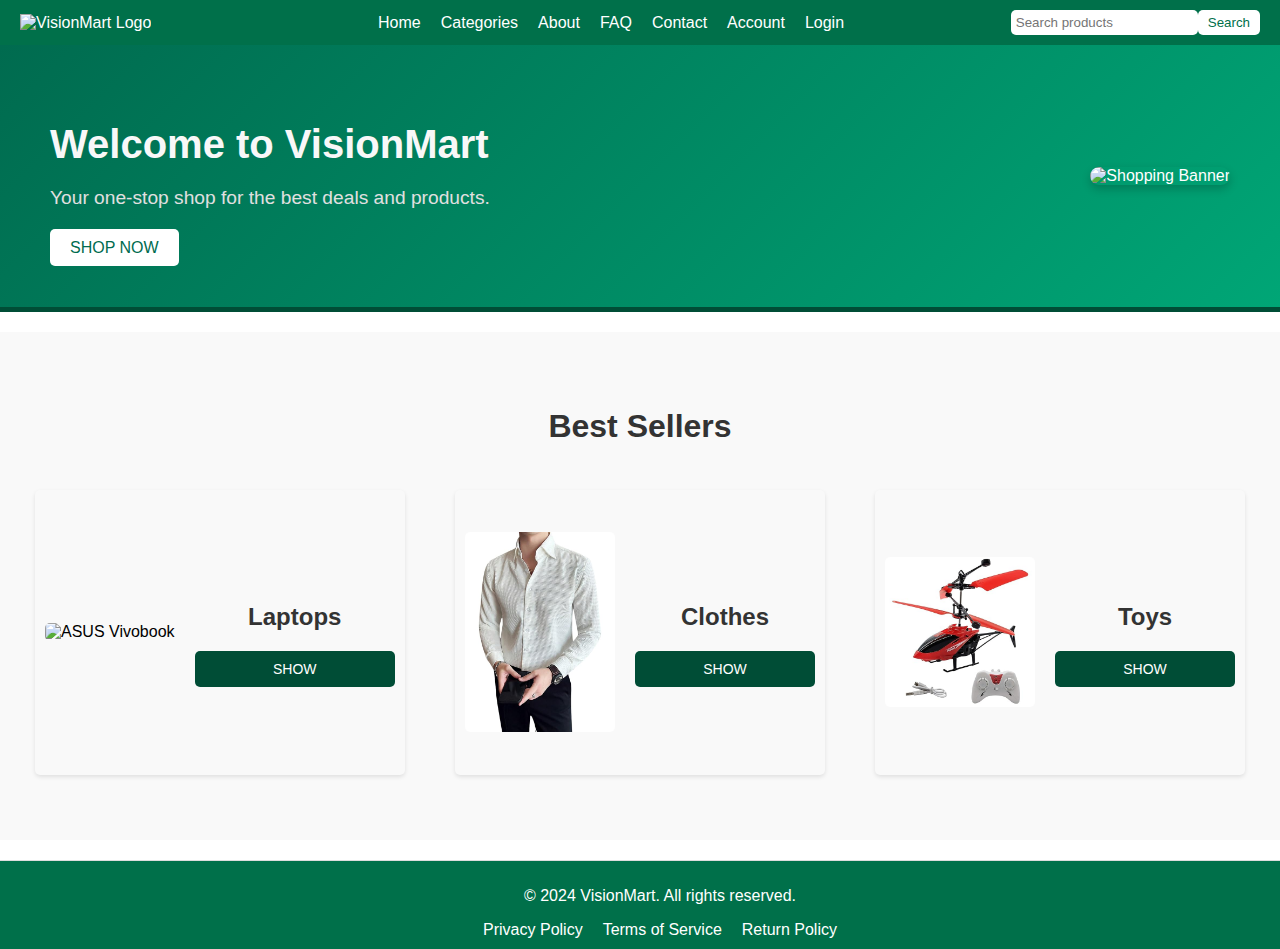
==== index.html @ 34f5b3d1 "Initial commit" ====
<!DOCTYPE html>
<html>

<head>
    <meta charset="utf-8">
    <meta name="viewport" content="width=device-width">
    <title>VisionMart - Home</title>
    <link href="style.css" rel="stylesheet" type="text/css" />
</head>
<body>

    <!-- navbar -->
    <div class="navbar">
        <div class="logo">
            <img src= "VisionMArt1.png" alt="VisionMart Logo">
        </div>
        <ul class="nav-links">
            <li><a href="index.html">Home</a></li>
            <li><a href="category.html">Categories</a></li>
            <li><a href="about.html">About</a></li>
            <li><a href="faq.html">FAQ</a></li>
            <li><a href="contact.html">Contact</a></li>
            <li><a href="account.html">Account</a></li>
            <li><a href="login.html">Login</a></li>
        </ul>
        <div class="search-bar">
            <input type="text" placeholder="Search products">
            <button>Search</button>
        </div>
    </div>

    <!-- hero section -->
    <div class="hero-section">
        <div class="hero-content">
            <h1>Welcome to VisionMart</h1>
            <p>Your one-stop shop for the best deals and products.</p>
            <a href="category.html" class="shop-now-btn">Shop Now</a>
        </div>
        <img src="Vision.jpg" alt="Shopping Banner">
    </div>

    <!-- Featured Products Section -->
    <div class="featured-products">
        <h2>Best Sellers</h2>
        <div class="product-grid">
            <div class="product-item">
                <img src="images/victus_670x679.jpg" alt="ASUS Vivobook">
                <div class="product-details">
                    <h3>Laptops
                    </h3>
                   
                    <a href="electronic.html" class="buy-now-btn">Show</a>
                </div>
            </div>
            <div class="product-item">
                <img src="images/cloth.jpg" alt="Product 2">
                <div class="product-details">
                    <h3>Clothes</h3>
                
                    <a href="clothes.html" class="buy-now-btn">Show</a>
                </div>
            </div>
            <div class="product-item">
                <img src="images/toys.jpg" alt="Product 3">
                <div class="product-details">
                    <h3>Toys</h3>
                   
                    <a href="toys.html" class="buy-now-btn">Show</a>
                </div>
            </div>
        
        </div>
    </div>


    <!-- footer -->
    <footer>
        <p>&copy; 2024 VisionMart. All rights reserved.</p>
        <ul>
            <li><a href="privacy-policy.html">Privacy Policy</a></li>
            <li><a href="terms-of-service.html">Terms of Service</a></li>
            <li><a href="return-policy.html">Return Policy</a></li>
        </ul>
    </footer>

    
    <script src="script.js"></script>
</body>

</html>
---- style.css ----
html {
  height: 100%;
  width: 100%;
}
/* Navbar Styles */
.navbar {
    display: flex;
    justify-content: space-between;
    align-items: center;
    background-color: #00704a; 
    padding: 10px 20px;
    color: #fff;
}

.navbar .logo img {
    width: 50px;
    height: auto;
}

.navbar .nav-links {
    list-style: none;
    display: flex;
    margin: 0;
}

.navbar .nav-links li {
    margin-left: 20px;
}

.navbar .nav-links a {
    color: #fff;
    text-decoration: none;
}

.navbar .search-bar {
  display: flex;
}

.navbar .search-bar input {
  padding: 5px;
  border: none;
  border-radius: 5px;
}

.navbar .search-bar button {
  padding: 5px 10px;
  border: none;
  border-radius: 5px;
  background-color: #fff;
  color: #00704a;
  cursor: pointer;
}

/* Hero Section */
.hero-section {
    display: flex;
    align-items: center;
    justify-content: space-between;
    padding: 50px;
    background: linear-gradient(135deg, #006b4f 0%, #00a676 100%); /* Gradient background */
    color: #fff;
    text-align: left;
    border-bottom: 5px solid #004d36; /* Adds a border between the navbar and hero section */
}

.hero-content h1 {
    font-size: 2.5em;
    margin-bottom: 20px;
    color: #f8f8f8; /* Lighter text color for better contrast */
}

.hero-content p {
    font-size: 1.2em;
    margin-bottom: 30px;
    color: #e0e0e0; /* Slightly lighter text color for better readability */
}

.shop-now-btn {
    background-color: #fff;
    color: #006b4f;
    padding: 10px 20px;
    border: none;
    border-radius: 5px;
    font-size: 16px;
    text-transform: uppercase;
    cursor: pointer;
    transition: background-color 0.3s ease, color 0.3s ease;
}

.shop-now-btn:hover {
    background-color: #004d36;
    color: #fff;
}

/* Hero Image */
.hero-section img {
    max-width: 500px;
    height: auto;
    border-radius: 10px;
    box-shadow: 0 4px 10px rgba(0, 0, 0, 0.2); /* Add shadow to the image for depth */
}
/* Featured Products Section */
.featured-products {
    background-color: #f9f9f9;
    padding: 50px 20px;
    text-align: center;
}

.featured-products h2 {
    font-size: 2em;
    color: #333;
    margin-bottom: 30px;
}

.product-grid {
    display: grid;
    grid-template-columns: repeat(auto-fit, minmax(250px, 1fr));
    gap: 20px;
}

.product-item {
    background-color: #fff;
    border-radius: 10px;
    box-shadow: 0 2px 10px rgba(0, 0, 0, 0.1);
    padding: 20px;
    text-align: center;
    transition: transform 0.3s ease, box-shadow 0.3s ease;
}

.product-item:hover {
    transform: translateY(-10px);
    box-shadow: 0 4px 20px rgba(0, 0, 0, 0.2);
}

.product-item img {
    max-width: 100%;
    border-radius: 10px;
    margin-bottom: 15px;
}

.product-details h3 {
    font-size: 1.2em;
    color: #333;
    margin-bottom: 10px;
}

.product-details .price {
    font-size: 1.1em;
    color: #00704a;
    margin-bottom: 15px;
}

.buy-now-btn {
    background-color: #00704a;
    color: #fff;
    padding: 10px 20px;
    border: none;
    border-radius: 5px;
    text-transform: uppercase;
    font-size: 14px;
    cursor: pointer;
    transition: background-color 0.3s ease, color 0.3s ease;
}

.buy-now-btn:hover {
    background-color: #004d36;
    color: #f1f1f1;
}
/* Product Item Styles */
.product-item {
    display: flex;
    justify-content: space-between;
    align-items: center;
    background-color: #f9f9f9;
    padding: 10px;
    margin: 15px;
    border-radius: 5px;
    box-shadow: 0 2px 4px rgba(0, 0, 0, 0.1);
}

.product-item img {
    max-width: 150px;
    height: auto;
    border-radius: 5px;
    margin: 32px 0px 33px;
}

.product-details {
    display: flex;
    flex-direction: column;
    justify-content: center;
    padding-left: 20px;
    flex: 1;
}

.product-details h3 {
    font-size: 1.5em;
    color: #333;
}

.product-details .price {
    font-size: 1.2em;
    color: #00704a;
}

/* Buy Option Styles */
.buy-option {
    display: flex;
    justify-content: center;
    align-items: center;
}

.buy-option button {
    background-color: #00704a;
    color: white;
    border: none;
    padding: 10px 20px;
    border-radius: 5px;
    cursor: pointer;
    font-size: 1em;
}

.buy-option button:hover {
    background-color: #005a36;
}

/* Categories Section Styles */
.categories {
    padding: 20px;
    background-color: #fff;
    margin: 20px;
    border-radius: 5px;
    box-shadow: 0 2px 4px rgba(0, 0, 0, 0.1);
    text-align: center;
}

.categories h2 {
    font-size: 2em;
    margin-bottom: 20px;
}

.category-list {
    display: flex;
    justify-content: space-around;
}

.category-item {
    text-align: center;
}

.category-item img {
    width: 150px;
    height: auto;
    border-radius: 5px;
    margin-bottom: 10px;
}
a {
    text-decoration: none;
    color: inherit;
}
/* Footer */
footer {
    background-color: #00704a; 
    color: #fff;
    text-align: center;
    padding: 10px 20px;
    border-top: 1px solid #ddd;
    width: 100%;
    margin-top: auto; /* Pushes footer to the bottom */
}

/* Footer Links */
footer ul {
    list-style: none;
    padding: 0;
    margin: 0;
    display: flex;
    justify-content: center;
    gap: 20px;
}

footer ul li a {
    color: #fff;
    text-decoration: none;
}
  /*buy page*/
  .buy .main {
    padding: 20px;
    max-width: 800px;
    margin: 20px auto;
    background-color: #fff;
    box-shadow: 0 0 10px rgba(0, 0, 0, 0.1);
}
.buy a {
    text-decoration: none;
    color: inherit;
}
.buy h1 {
    text-align: center;
    margin-bottom: 20px;
}

.buy fieldset {
    border: 1px solid #ccc;
    padding: 20px;
    margin-bottom: 20px;
}

.buy legend {
    font-size: 18px;
    font-weight: bold;
    margin-bottom: 10px;
}

.buy label {
    display: block;
    margin-bottom: 5px;
    font-weight: bold;
}

.buy input, textarea, select {
    width: 100%;
    padding: 10px;
    margin-bottom: 10px;
    border: 1px solid #ccc;
    border-radius: 4px;
    box-sizing: border-box;
}

.buy .inline-fields {
    display: flex;
    justify-content: space-between;
}

.buy .inline-fields label {
    width: 48%;
    margin-bottom: 0;
}

.buy .inline-fields input {
    width: 48%;
}
.buy a:link {
    color: black;
}

.buy button {
    height: 50px;
    width: 300px;
    margin-left: 590px;
    margin-bottom: 20px;
    padding: 5px;
    align-items: center;
    border-radius: 50px;
    background-color: rgba(0, 128, 0, 0.536);
    color: white;
    font-weight: bolder;
}

.buy button:hover {
    background-color: rgba(0, 128, 0, 0.38);
}


/* Contact Page */
.contact {
    background-color: #fff;
    padding: 20px;
    border-radius: 5px;
    margin-top: 20px;
}

.contact h1 {
    font-size: 2em;
    margin-bottom: 20px;
}

.contact form {
    display: flex;
    flex-direction: column;
}

.contact label {
    margin-bottom: 5px;
}

.contact input, .contact textarea {
    padding: 10px;
    margin-bottom: 15px;
    border: 1px solid #ddd;
    border-radius: 5px;
}

.contact button {
    padding: 10px;
    background-color: #00704a; 
    color: #fff;
    border: none;
    border-radius: 5px;
    cursor: pointer;
}

/* FAQ Page */
.faq {
    background-color: #fff;
    padding: 20px;
    border-radius: 5px;
    margin-top: 20px;
}

.faq h1 {
    font-size: 2em;
    margin-bottom: 20px;
}

.faq .faq-item {
    margin-bottom: 15px;
}

.faq .faq-item h3 {
    margin: 0;
}

.faq .faq-item p {
    margin: 5px 0 0;
}

/* Payment Container Styles */
.payment-container {
    max-width: 600px;
    background-color: #fff;
    margin: 30px auto;
    padding: 20px;
    border-radius: 8px;
    box-shadow: 0 2px 10px rgba(0, 0, 0, 0.1);
}

.payment-form .section {
    margin-bottom: 15px;
}

.payment-form label {
    display: block;
    font-weight: bold;
    margin-bottom: 5px;
}

.payment-form input[type="text"],
.payment-form input[type="password"] {
    width: 100%;
    padding: 10px;
    border: 1px solid #ccc;
    border-radius: 5px;
    font-size: 16px;
    box-sizing: border-box;
}

.payment-form input[type="text"]:focus,
.payment-form input[type="password"]:focus {
    border-color: #00704a;
    outline: none;
}

.payment-methods label {
    display: flex;
    align-items: center;
    font-size: 16px;
    margin-bottom: 10px;
    cursor: pointer;
}

.payment-methods input[type="radio"] {
    margin-right: 10px;
}

.submit-section {
    text-align: center;
    margin-top: 20px;
}

.buy-btn {
    background-color: #00704a;
    color: #fff;
    padding: 10px 20px;
    border: none;
    border-radius: 5px;
    font-size: 16px;
    cursor: pointer;
    transition: background-color 0.3s ease;
}

.buy-btn:hover {
    background-color: #005638;
}
/* Thank You Page Styles */
.thank-you-section {
    background-color: #f1f1f1;
    padding: 50px 20px;
    text-align: center;
}

.thank-you-section h1 {
    font-size: 2.5em;
    color: #00704a;
    margin-bottom: 20px;
}

.thank-you-section p {
    font-size: 1.2em;
    color: #333;
    margin-bottom: 30px;
}

.thank-you-section a {
    color: #00704a;
    text-decoration: none;
    font-weight: bold;
}

.thank-you-section a:hover {
    text-decoration: underline;
}

.home-btn {
    background-color: #00704a;
    color: #fff;
    padding: 10px 20px;
    border: none;
    border-radius: 5px;
    font-size: 16px;
    text-transform: uppercase;
    cursor: pointer;
    transition: background-color 0.3s ease;
}

.home-btn:hover {
    background-color: #004d36;
}




/* Responsive Styles */
@media (max-width: 768px) {
    .navbar {
        flex-direction: column;
        align-items: flex-start;
    }

    .navbar .nav-links {
        flex-direction: column;
        width: 100%;
    }

    .navbar .nav-links li {
        margin-left: 0;
        margin-bottom: 10px;
    }

    .navbar .search-bar {
        flex-direction: column;
        width: 100%;
    }

    .navbar .search-bar input {
        margin-bottom: 10px;
        width: 100%;
    }

    .product-item {
        flex-direction: column;
        align-items: center;
    }

    .product-details {
        padding-left: 0;
        text-align: center;
    }

    footer ul {
        flex-direction: column;
        gap: 10px;
    }

    .contact form, .faq {
        width: 100%;
    }
}

@media (max-width: 480px) {
    .navbar .logo img {
        width: 40px;
    }

    .navbar .nav-links li {
        margin-bottom: 5px;
    }

    .product-details h3 {
        font-size: 1.2em;
    }

    .product-details .price {
        font-size: 1em;
    }

    .contact h1, .faq h1 {
        font-size: 1.5em;
    }
}

/* General styles */
body {
    font-family: Arial, sans-serif;
    margin: 0;
    padding: 0;
    box-sizing: border-box;
}

/* General styles */
body {
    font-family: Arial, sans-serif;
    margin: 0;
    padding: 0;
    box-sizing: border-box;
}

/* Carousel Styles */
.featured-products {
    text-align: center;
    margin: 20px auto;
    max-width: 100%;
    position: relative;
}

.carousel-container {
    overflow: hidden;
    width: 100%;
    position: relative;
}

.carousel {
    display: flex;
    transition: transform 0.5s ease-in-out;
}

.carousel-item {
    flex: 0 0 100%; /* Each item takes 100% of the viewport width */
    text-align: center;
    padding: 20px;
    background: #fff;
    box-sizing: border-box;
}

.carousel-item img {
    width: auto;
    max-width: 100%; /* Prevent images from enlarging beyond their size */
    height: 400px; /* Adjust this height as per the design */
    object-fit: contain;
}

.buy-now-btn {
    background-color: #004d36;
    color: white;
    padding: 10px 20px;
    margin-top: 10px;
    text-decoration: none;
    border-radius: 5px;
    display: inline-block;
}
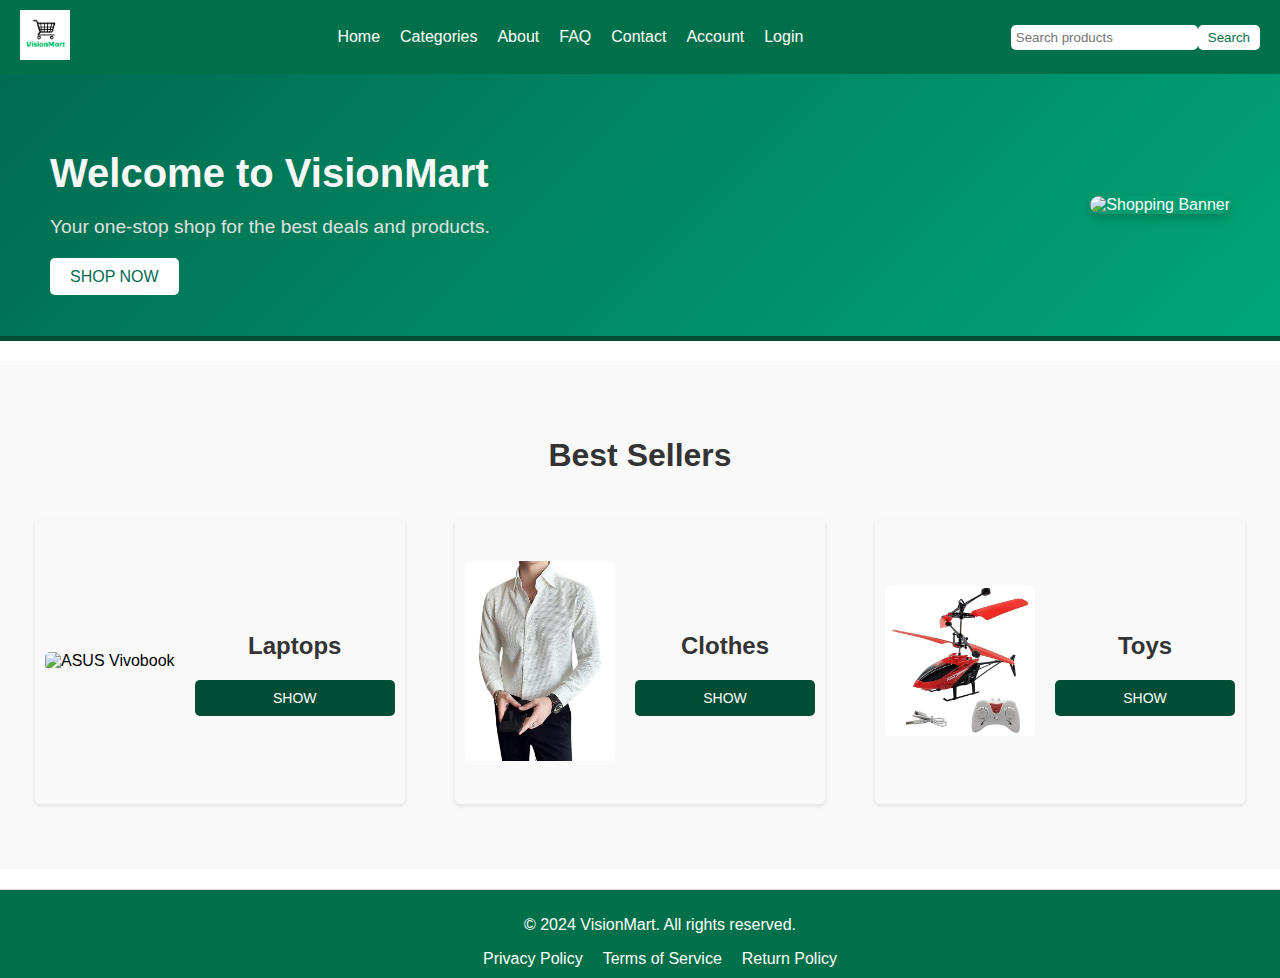
==== commit 08a9253e: "Update index.html" ====
--- a/index.html
+++ b/index.html
@@ -12,7 +12,7 @@
     <!-- navbar -->
     <div class="navbar">
         <div class="logo">
-            <img src= "VisionMArt1.png" alt="VisionMart Logo">
+            <img src= "images\VisionMArt1.png" alt="VisionMart Logo">
         </div>
         <ul class="nav-links">
             <li><a href="index.html">Home</a></li>
